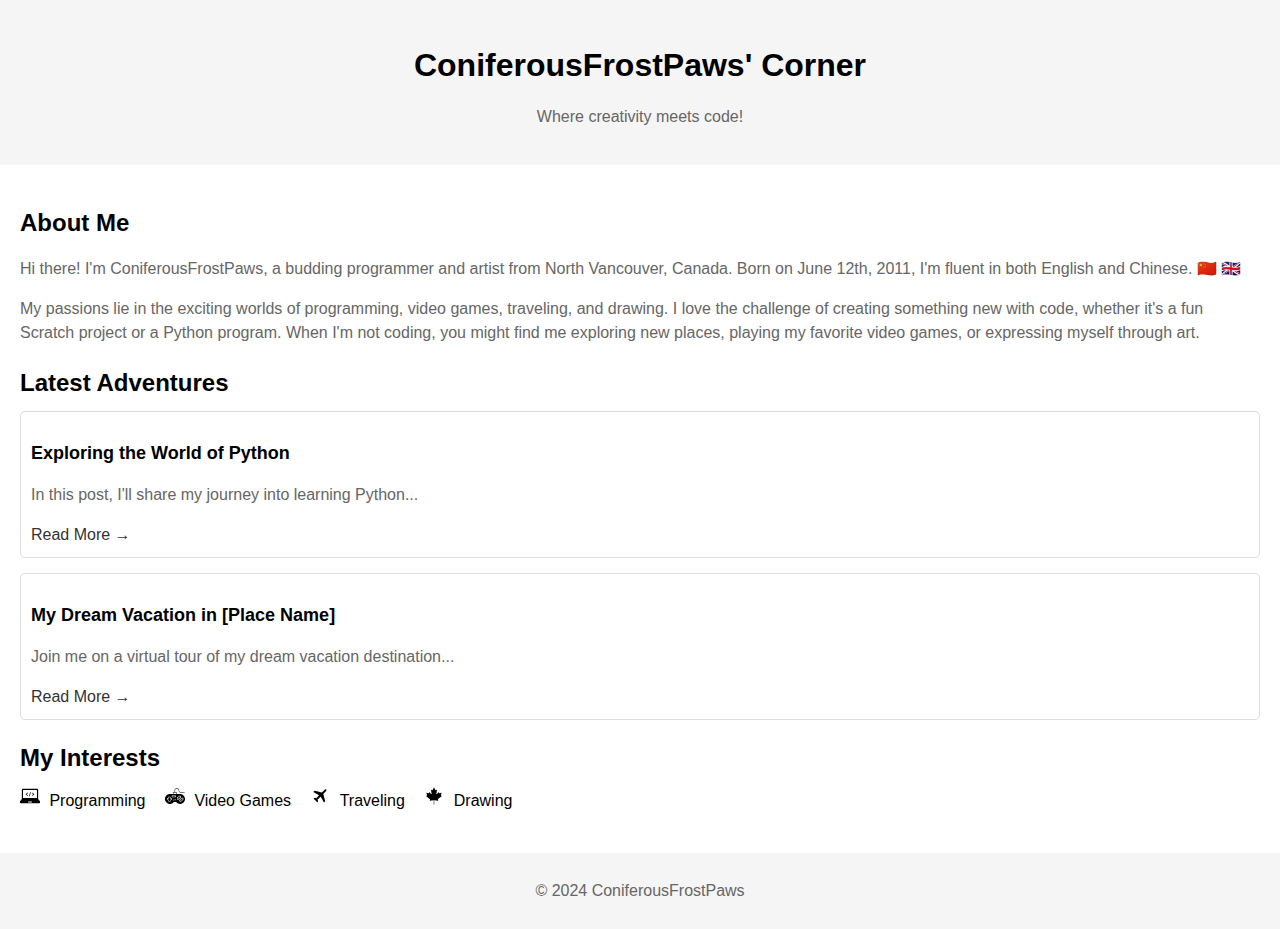
==== index.html @ 8cdd1bf9 "upload - 1" ====
<!DOCTYPE html>
<html lang="en">
<head>
  <meta charset="UTF-8">
  <meta name="viewport" content="width=device-width, initial-scale=1.0">
  <title>ConiferousFrostPaws' Corner</title>
  <link rel="stylesheet" href="style.css"> </head>
<body>
  <header>
    <h1>ConiferousFrostPaws' Corner</h1>
    <p>Where creativity meets code!</p>
  </header>

  <main>
    <section class="about-me">
      <h2>About Me</h2>
      <p>Hi there! I'm ConiferousFrostPaws, a budding programmer and artist from North Vancouver, Canada. Born on June 12th, 2011, I'm fluent in both English and Chinese. 🇨🇳 🇬🇧</p>
      <p>My passions lie in the exciting worlds of programming, video games, traveling, and drawing. I love the challenge of creating something new with code, whether it's a fun Scratch project or a Python program. When I'm not coding, you might find me exploring new places, playing my favorite video games, or expressing myself through art.</p>
    </section>

    <section class="featured-posts">
      <h2>Latest Adventures</h2>
      <article>
        <h3>Exploring the World of Python</h3> <p>In this post, I'll share my journey into learning Python...</p> <a href="#">Read More &rarr;</a>
      </article>
      <article>
        <h3>My Dream Vacation in [Place Name]</h3> <p>Join me on a virtual tour of my dream vacation destination...</p> <a href="#">Read More &rarr;</a>
      </article>
    </section>

    <section class="interests">
      <h2>My Interests</h2>
      <ul>
        <li><img src="images/coding.svg" alt="Coding icon"> Programming</li>
        <li><img src="images/gamepad.svg" alt="Gamepad icon"> Video Games</li>
        <li><img src="images/globe.svg" alt="Globe icon"> Traveling</li>
        <li><img src="images/palette.svg" alt="Palette icon"> Drawing</li>
      </ul>
    </section>
  </main>

  <footer>
    <p>&copy; 2024 ConiferousFrostPaws</p>
  </footer>
</body>
</html>
---- style.css ----
/* General styles */
body {
  font-family: 'Teko', Arial, sans-serif; /* Teko as primary font, fallback to Arial */
  margin: 0;
  padding: 0;
  line-height: 1.5;
}

/* Include Teko font from your folder */
@font-face {
  font-family: 'Teko';
  src: url('font/Teko.woff2') format('woff2'),  /* WOFF2 for modern browsers */
       url('font/Teko.woff') format('woff');  /* WOFF for older browsers */
}

a {
  color: #333;
  text-decoration: none;
}

a:hover {
  color: #007bff;
}

img {
  width: 20px;
  height: 20px;
  margin-right: 5px;
}

/* Header */
header {
  background-color: #f5f5f5;
  padding: 20px;
  text-align: center;
}

h1 {
  font-size: 2em;
  margin-bottom: 10px;
}

p {
  font-size: 16px;
  color: #666;
}

/* Main Content */
main {
  padding: 20px;
}

section {
  margin-bottom: 20px;
}

h2 {
  font-size: 1.5em;
  margin-bottom: 10px;
}

.featured-posts article {
  margin-bottom: 15px;
  padding: 10px;
  border: 1px solid #ddd;
  border-radius: 5px;
}

.featured-posts h3 {
  font-size: 18px;
  margin-bottom: 5px;
}

.interests ul {
  list-style: none;
  padding: 0;
  margin: 0;
}

.interests li {
  display: inline-block;
  margin-right: 15px;
}

/* Footer */
footer {
  background-color: #f5f5f5;
  padding: 10px;
  text-align: center;
}
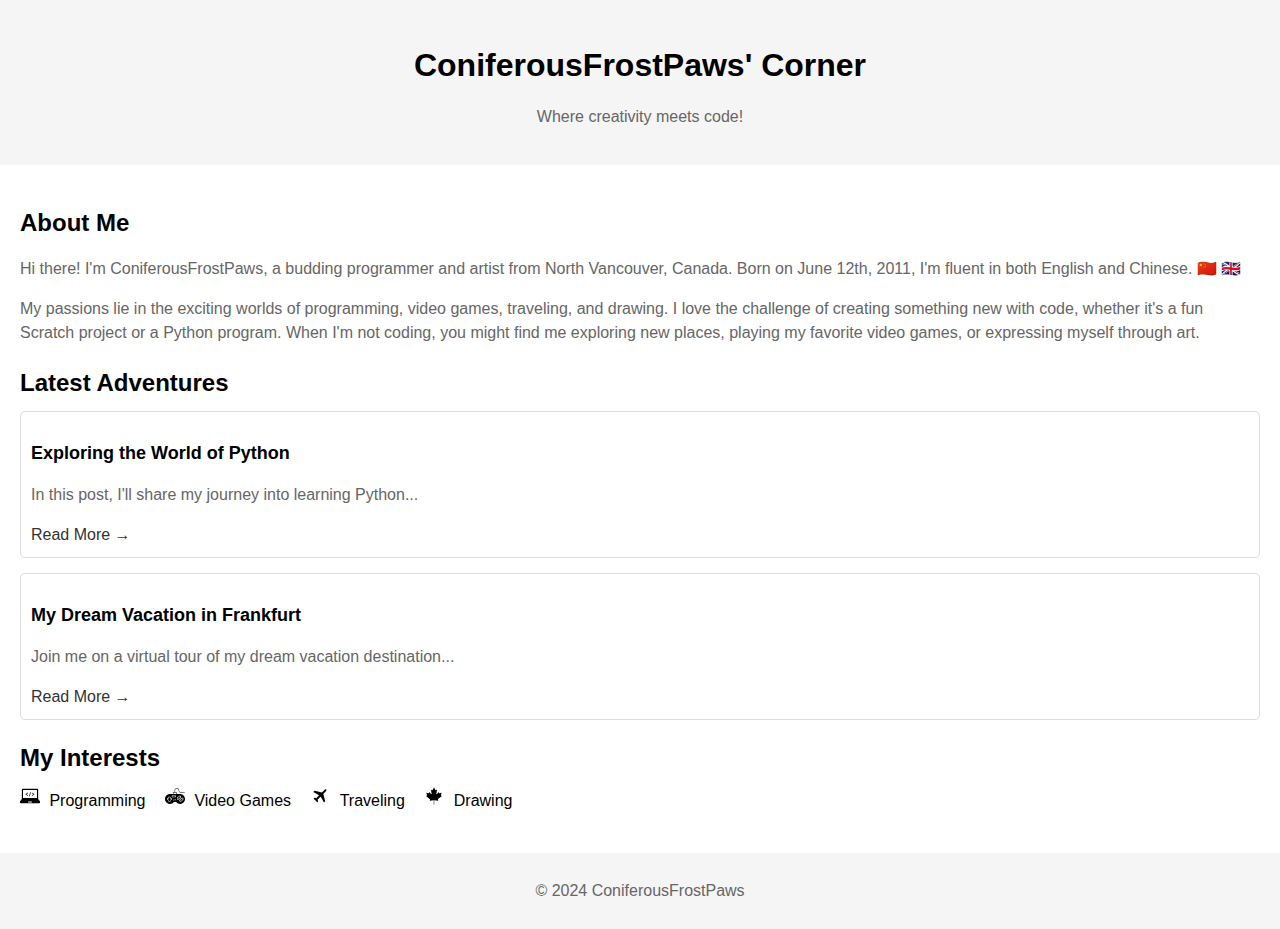
==== commit 95aff724: "update" ====
--- a/index.html
+++ b/index.html
@@ -24,7 +24,7 @@
         <h3>Exploring the World of Python</h3> <p>In this post, I'll share my journey into learning Python...</p> <a href="#">Read More &rarr;</a>
       </article>
       <article>
-        <h3>My Dream Vacation in [Place Name]</h3> <p>Join me on a virtual tour of my dream vacation destination...</p> <a href="#">Read More &rarr;</a>
+        <h3>My Dream Vacation in Frankfurt</h3> <p>Join me on a virtual tour of my dream vacation destination...</p> <a href="#">Read More &rarr;</a>
       </article>
     </section>
 
